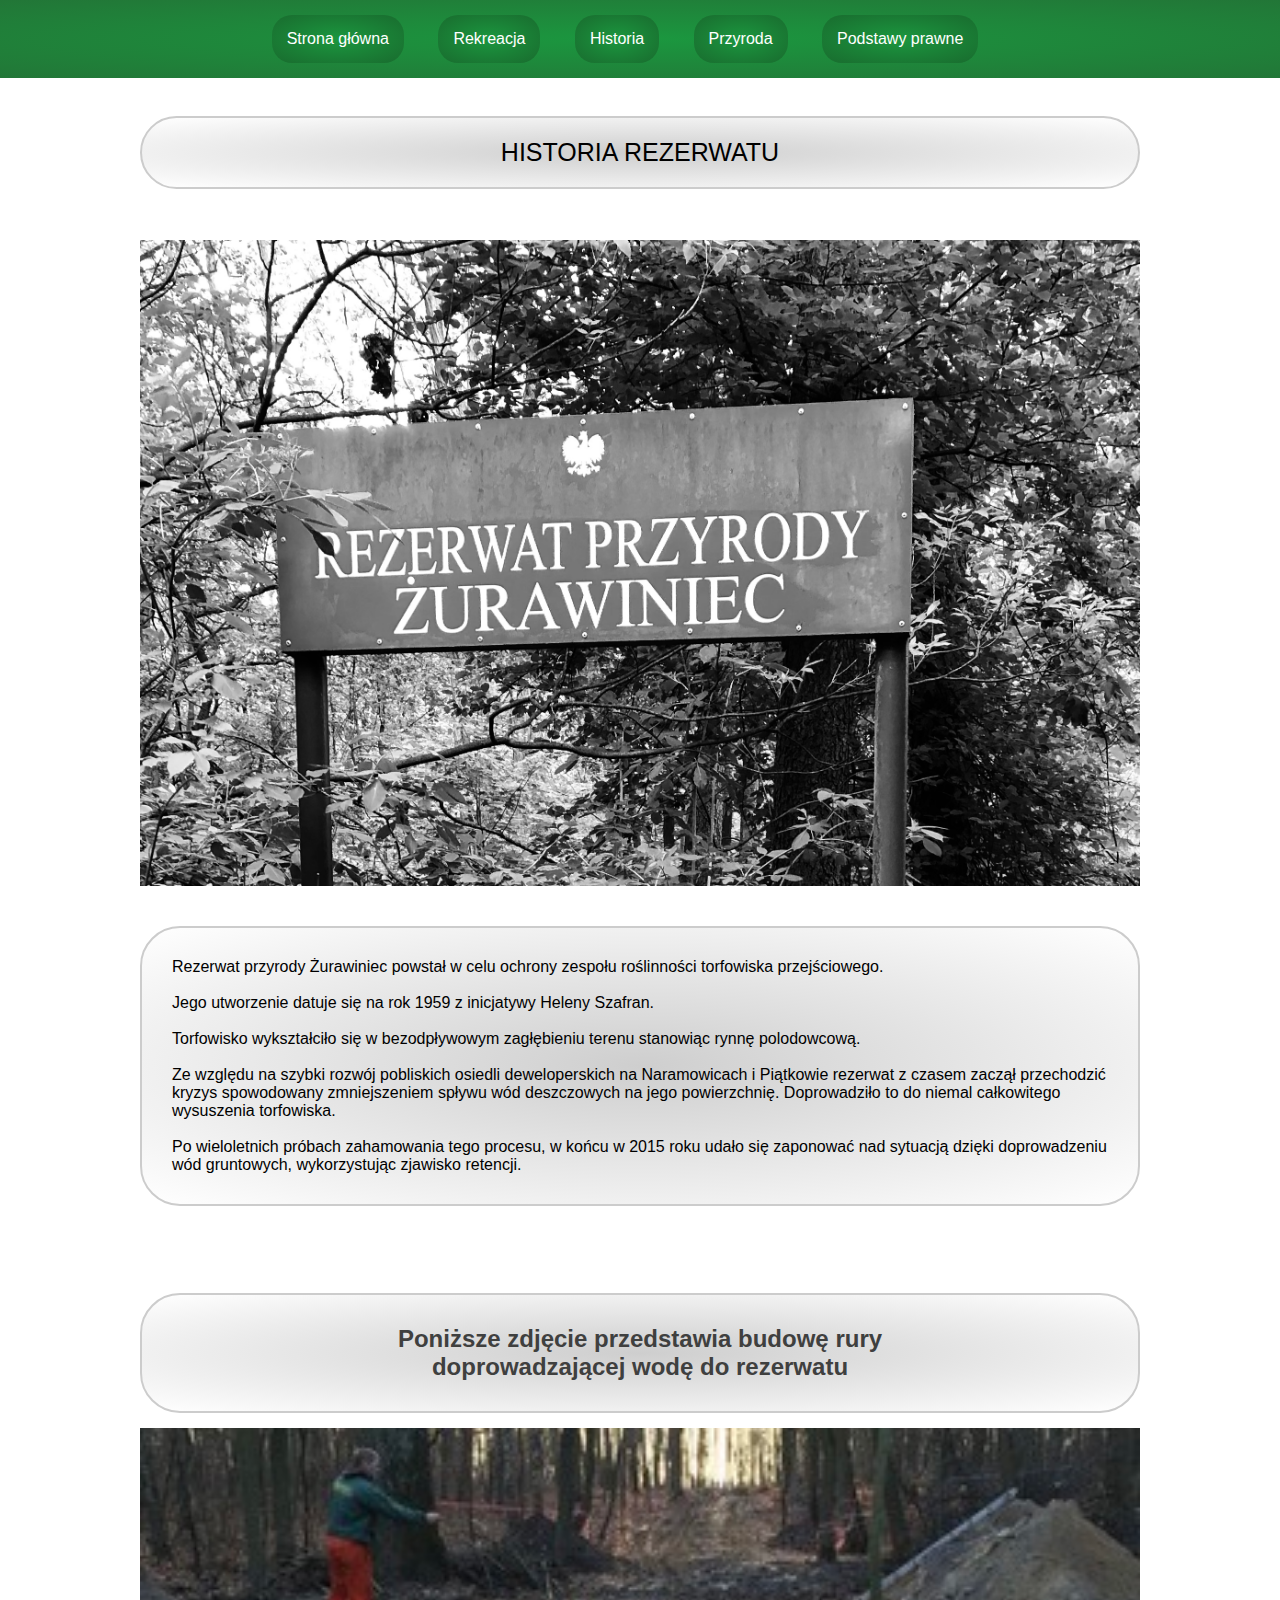
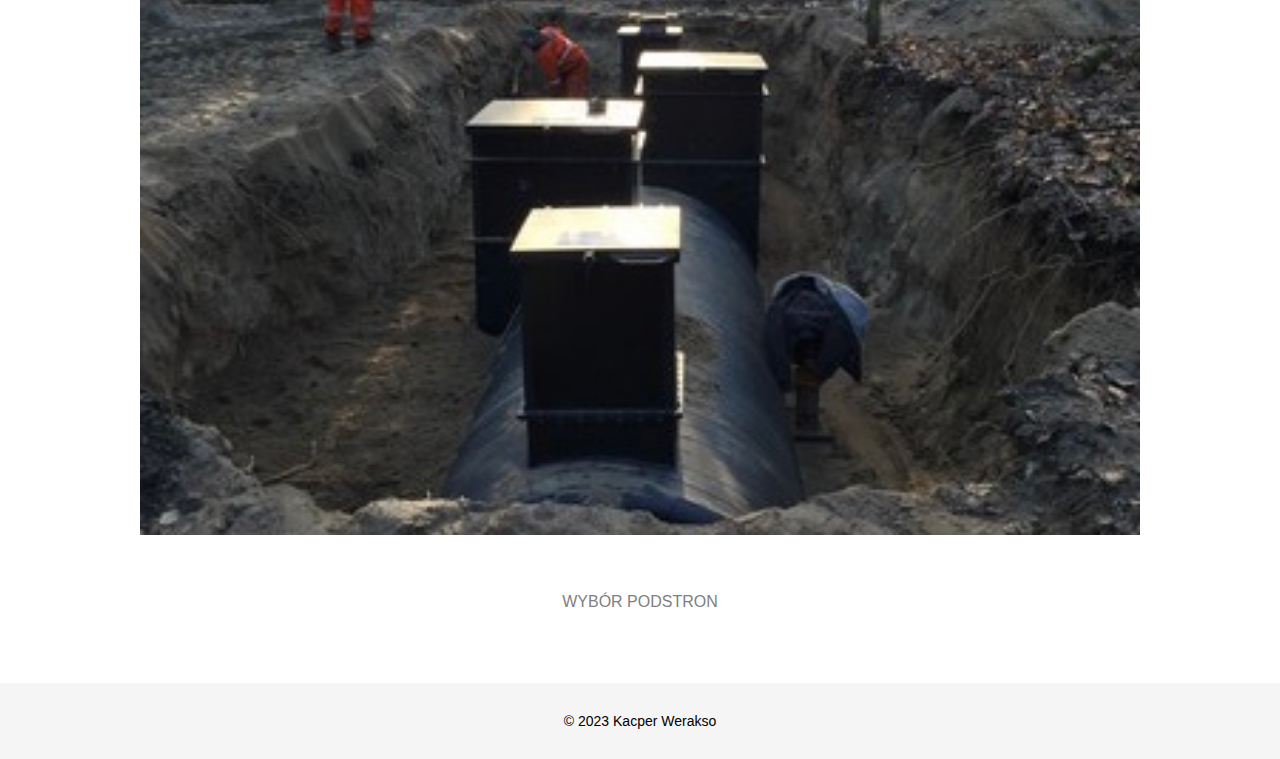
==== historia.html @ ef17aa50 "Add files via upload" ====
<!DOCTYPE html>
<html lang="pl">

<head>
	<meta charset="Utf-8">
	<meta name="viewport" content="initial-scale=0.4, maximum-scale=0.4, width=device-width">
	<title>dokument</title>
	<link href="style.css" rel="stylesheet" type="text/css">

</head>

<body>
	<header class="header">
		<nav class="navigations">
			<a class="navigations__link" href="index.html" id="gora">Strona główna</a>
			<a class="navigations__link" href="rekreacja.html">Rekreacja</a>
			<a class="navigations__link" href="historia.html">Historia</a>
			<a class="navigations__link" href="przyroda.html">Przyroda</a>
			<a class="navigations__link" href="prawo.html">Podstawy prawne</a>
		</nav>
	</header>
	<main class="main">
		<br>
		<header class="obramowka3">
			<h1 class="mainheading">HISTORIA REZERWATU</h1>
		</header>
		<br><br>

		<img class="foto3" src="images/foto3.jpeg" alt="fota3">
		<br><br><br>
		<article class="obramowka2">
			<p class="podinf2">Rezerwat przyrody Żurawiniec powstał w celu ochrony zespołu roślinności torfowiska przejściowego.<br><br>Jego utworzenie datuje się na rok 1959 z inicjatywy Heleny Szafran.<br><br>Torfowisko wykształciło się w bezodpływowym zagłębieniu terenu stanowiąc rynnę polodowcową.<br><br>Ze względu na szybki rozwój pobliskich osiedli deweloperskich na Naramowicach i Piątkowie rezerwat z czasem zaczął przechodzić kryzys spowodowany zmniejszeniem spływu wód deszczowych na jego powierzchnię. Doprowadziło to do niemal całkowitego wysuszenia torfowiska.<br><br>Po wieloletnich próbach zahamowania tego procesu, w końcu w 2015 roku udało się zaponować nad sytuacją dzięki doprowadzeniu wód gruntowych, wykorzystując zjawisko retencji.
		</article>
		<br><br><br><br>
		<article class="obramowka">
			
			<p>
			<h2 class="tytul">Poniższe zdjęcie przedstawia budowę rury<br> doprowadzającej wodę do rezerwatu</h2>
			</p>
		</article>
		<img class="foto8" src="images/foto8.jpeg" alt="fota8">
		<a class="odnosnik" href="#gora"><br><br><br>WYBÓR PODSTRON</a>

		</main>
		<br><br><br><br>
		<article class="footer1">
			<p class="footer1tekst">© 2023 Kacper Werakso</p>
		</article>
	</body>
</html>
---- style.css ----
* {
		font-family: 'Open Sans', sans-serif;
		box-sizing: border-box;
		margin: 0;
		padding: 0;
	}
	
	.body {
		background: "white-space";
		font-family: 'Open Sans', sans-serif;
		
	}

	.h1 {
		color: "dark-green";
	}

	.footer {
		color: silver;
	}

	.main {
		max-width: 1000px;
		margin: 0 auto;
		font-family: 'Open Sans', sans-serif;
		
	}

	.navigations {
		background-image:radial-gradient(rgb(27, 151, 63),rgb(34, 118, 55));
		padding: 15px;
		margin-bottom: 20px;
		text-align: center;
	}

	.navigations__link {
		color: white;
		display: inline-block;
		margin-right: 30px;
		text-decoration: none;
		border-radius: 20px;
		background-image:radial-gradient(rgb(27, 151, 63),rgb(25, 107, 46));
		padding: 15px;
		font-weight: 100;
		
	}
	
	.navigations__link:hover {
		background-image:radial-gradient(rgb(27, 151, 63),rgb(28, 83, 41));
	}

	.navigations__link2 {
		color: white;
		text-align: right;
		margin-right: 40px;
		align-items: right;
		margin-right: 90px;
		text-decoration: none;
		border-radius: 20px;
		background-color: darkolivegreen;
		padding: 15px;

	}

	.obramowka {
		padding: 30px;
		border: 2px #ccc solid;
		margin-bottom: 15px;
		border-radius: 40px;
		background-image:radial-gradient(rgb(206, 206, 206),rgb(255, 255, 255));
	}

	.obramowka2 {
		padding: 30px;
		border: 2px #ccc solid;
		margin-bottom: 15px;
		border-radius: 40px;
		background-image:radial-gradient(rgb(206, 206, 206),rgb(255, 255, 255));
	}

	.obramowka3 {
		padding: 20px;
		border: 2px #ccc solid;
		margin-bottom: 15px;
		border-radius: 40px;
		background-image:radial-gradient(rgb(206, 206, 206),rgb(255, 255, 255));
	}

	.tytul {
		color: #3F403F;
		text-align: center;
	}

	.tekst1 {
		color: maroon;
	}

	.mainheading {
		color: black;
		text-align: center;
		font-weight: 100;
		font-size: 25px;
	}

	.tekst2 {
		background: green;
		color: white;
		padding: 80px;
		border-width: 30px;
		border-radius: 50%;
		display: inline-block;
		margin-right: 90px;
	}

	.foto1 {
		width: 100%;
	}

	.foto2 {
		padding: 20px;
		width: 40%;
		align-items: center;
		display: inline;
		text-align: center;
		margin: auto;
		display: block;
	}


	.foto3 {
		width: 100%;
		align-items: center;
		display: inline;
	}

	.foto4 {
		width: 100%;
		align-items: center;
		display: inline;
	}

	.foto5 {
		width: 100%;
		align-items: center;
		display: inline;
	}

	.foto6 {
		width: 100%;
		align-items: center;
		display: inline;
	}

	.foto7 {
		width: 100%;
		align-items: center;
		display: inline;
	}

	.foto8 {
		width: 100%;
		align-items: center;
		display: inline;
	}

	.odnosnik {
		color: grey;
		align-items: center;
		text-align: center;
		display: block;
		text-decoration: none;
	}

	.podinf {
		text-align: center;
		font-weight: 100;
		line-height: 200%;

	}

	.podinf2 {
		font-family: 'Open Sans', sans-serif;
		font-weight:100;
	}

	.lok {
		text-align: center;
		font-weight: 100;
	}

	.lista {
		margin-left: 30px;
		font-weight: 100;
	}


	body {
		background: white;
		
	}

	.form {
		margin: 50px auto;
		width: 300px;
		padding: 30px 25px;
		background: white;
		
	}

	h1.login-title {
		color: #666;
		margin: 0px auto 25px;
		font-size: 25px;
		font-weight: 300;
		text-align: center;
	}

	.link {
		color: #666;
		font-size: 15px;
		text-align: center;
		margin-bottom: 0px;
		
	}

	.link a {
		color: #666;
	}

	h3 {
		font-weight: normal;
		text-align: center;
	}

	.tekst3 {
		background-image:radial-gradient(rgb(27, 151, 63),rgb(34, 118, 55));
		color: white;
		padding: 30px;
		border-width: center;
		border-radius: 50px 20px;
		display: inline-block;
		margin: 20px;
		text-align: center;
		font-weight: 100;
	}

	.artykuly {
		text-align: center;
	}

	.footer1 {
		text-align: center;
		background-color: whitesmoke;
		padding: 30px;
		
	}

	.footer1tekst {
		font-weight: 100;
		font-size: 14px;
	}

	@media (max-width: 600px) {
		.navigations__link {
			font-size: 13px;
			margin-right: 2px;
			width: 18%;
			text-align: center;
		}}
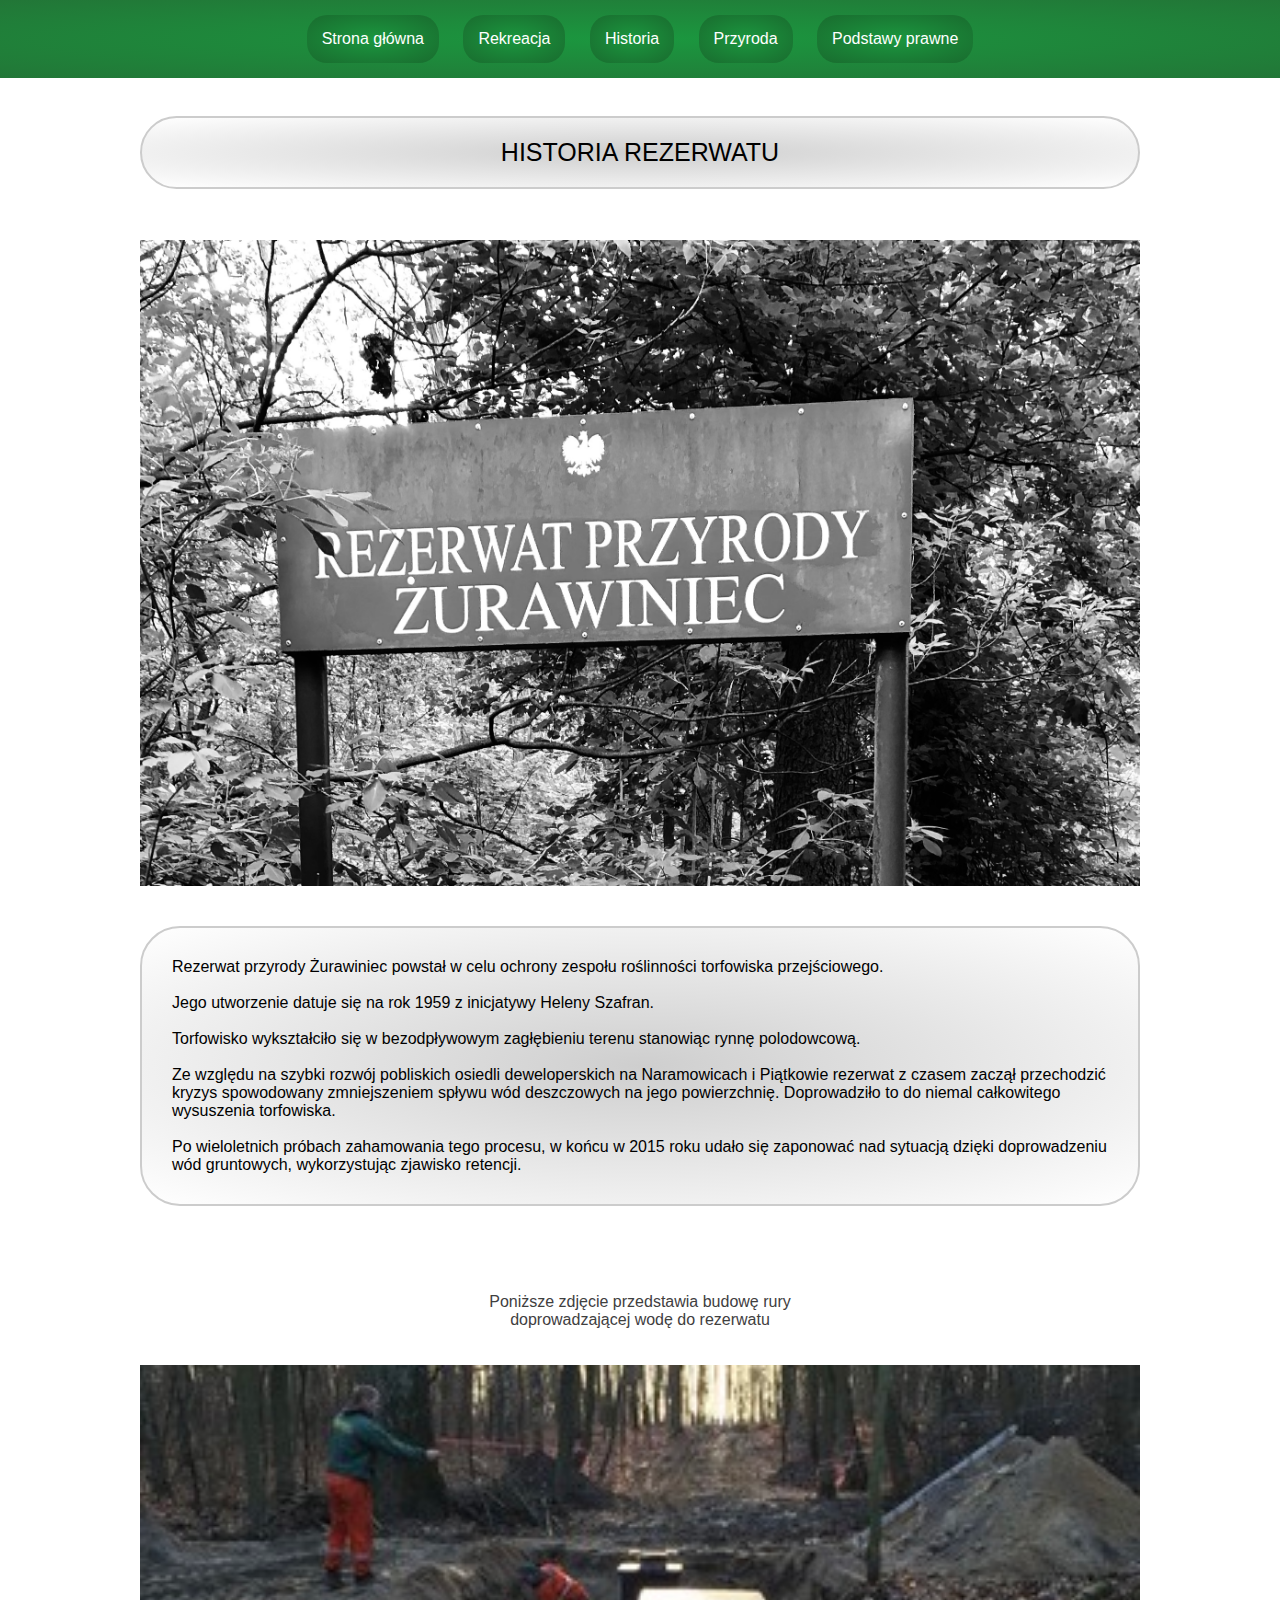
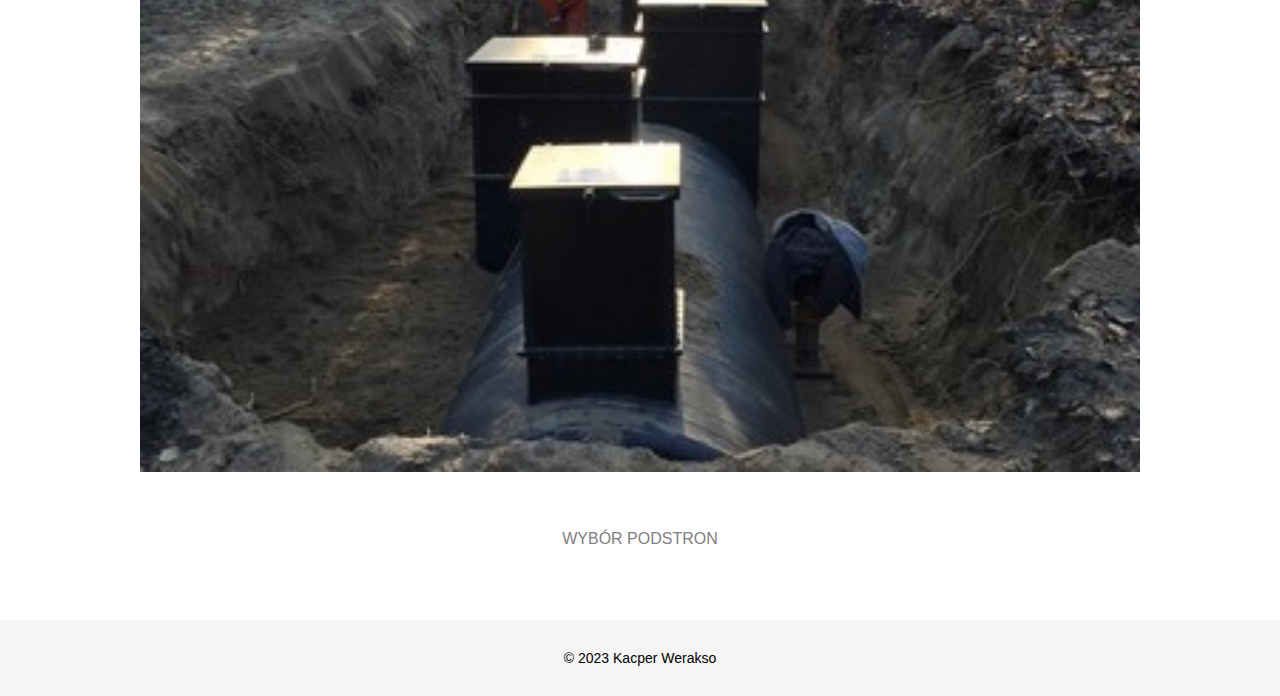
==== commit c82ead04: "RWD improve" ====
--- a/historia.html
+++ b/historia.html
@@ -3,8 +3,8 @@
 
 <head>
 	<meta charset="Utf-8">
-	<meta name="viewport" content="initial-scale=0.4, maximum-scale=0.4, width=device-width">
-	<title>dokument</title>
+	<meta name="viewport" content="width=device-width, initial-scale=1.0">
+	<title>Historia</title>
 	<link href="style.css" rel="stylesheet" type="text/css">
 
 </head>
@@ -32,12 +32,12 @@
 			<p class="podinf2">Rezerwat przyrody Żurawiniec powstał w celu ochrony zespołu roślinności torfowiska przejściowego.<br><br>Jego utworzenie datuje się na rok 1959 z inicjatywy Heleny Szafran.<br><br>Torfowisko wykształciło się w bezodpływowym zagłębieniu terenu stanowiąc rynnę polodowcową.<br><br>Ze względu na szybki rozwój pobliskich osiedli deweloperskich na Naramowicach i Piątkowie rezerwat z czasem zaczął przechodzić kryzys spowodowany zmniejszeniem spływu wód deszczowych na jego powierzchnię. Doprowadziło to do niemal całkowitego wysuszenia torfowiska.<br><br>Po wieloletnich próbach zahamowania tego procesu, w końcu w 2015 roku udało się zaponować nad sytuacją dzięki doprowadzeniu wód gruntowych, wykorzystując zjawisko retencji.
 		</article>
 		<br><br><br><br>
-		<article class="obramowka">
+		<article class="obramowkaInfo">
 			
 			<p>
-			<h2 class="tytul">Poniższe zdjęcie przedstawia budowę rury<br> doprowadzającej wodę do rezerwatu</h2>
+			<p class="tytul">Poniższe zdjęcie przedstawia budowę rury<br> doprowadzającej wodę do rezerwatu</p>
 			</p>
-		</article>
+		</article><br><br>
 		<img class="foto8" src="images/foto8.jpeg" alt="fota8">
 		<a class="odnosnik" href="#gora"><br><br><br>WYBÓR PODSTRON</a>
 
--- a/style.css
+++ b/style.css
@@ -6,9 +6,8 @@
 	}
 	
 	.body {
-		background: "white-space";
 		font-family: 'Open Sans', sans-serif;
-		
+		background: linear-gradient(to right, #c5c5c5, white, white, white, white, white, white, white, white, white, white, white, white, #c5c5c5);
 	}
 
 	.h1 {
@@ -23,7 +22,7 @@
 		max-width: 1000px;
 		margin: 0 auto;
 		font-family: 'Open Sans', sans-serif;
-		
+		background-color: white;
 	}
 
 	.navigations {
@@ -36,13 +35,13 @@
 	.navigations__link {
 		color: white;
 		display: inline-block;
-		margin-right: 30px;
 		text-decoration: none;
 		border-radius: 20px;
 		background-image:radial-gradient(rgb(27, 151, 63),rgb(25, 107, 46));
 		padding: 15px;
 		font-weight: 100;
-		
+		margin-left: 10px;
+		margin-right: 10px;
 	}
 	
 	.navigations__link:hover {
@@ -69,6 +68,14 @@
 		border-radius: 40px;
 		background-image:radial-gradient(rgb(206, 206, 206),rgb(255, 255, 255));
 	}
+	
+	.obramowka6 {
+		padding: 30px;
+		border: 2px #ccc solid;
+		margin-bottom: 15px;
+		border-radius: 40px;
+		background-image:radial-gradient(rgb(206, 206, 206),rgb(255, 255, 255));
+	}
 
 	.obramowka2 {
 		padding: 30px;
@@ -193,7 +200,6 @@
 		font-weight: 100;
 	}
 
-
 	body {
 		background: white;
 		
@@ -259,12 +265,79 @@
 		font-weight: 100;
 		font-size: 14px;
 	}
-
-	@media (max-width: 600px) {
+	
+	.obramowkaInfo {
+		width: 70%;
+		margin-left: auto;
+		margin-right: auto;
+	}
+
+	@media (max-width: 500px) {
 		.navigations__link {
-			font-size: 13px;
-			margin-right: 2px;
-			width: 18%;
+			font-size: 12px;
 			text-align: center;
-		}}
-
+			line-height: 10px;
+			margin-top: 10px;
+		}
+		.obramowka3 {
+			width: 300px;
+			text-align: center;
+			margin-left: auto;
+			margin-right: auto;
+		}
+		.mainheading {
+			font-size: 20px;
+		}
+		.tytul {
+			font-size: 20px;
+		}
+		.foto2 {
+			width: 250px;
+		}
+		.tekst3 {
+			font-size: 14px;
+		}
+		.podinf2 {
+			font-size: 15px;
+			line-height: 22px;
+		}
+		.obramowka2 {
+			border-radius: 0px;
+		}
+		.obramowka {
+			border-radius: 0px;
+		}
+		.lista {
+			font-size: 20px;
+			line-height: 30px;
+		}
+		.body {
+			background: linear-gradient(to right, white, white, white, white, white, white, white, white, white, white, white, white, white, white);
+		}
+	}
+	@media (min-width: 1300px) and (max-width: 2000px) {
+		.ullista {
+			margin-bottom: 50px;
+			font-size: 25px;
+			line-height: 35px;
+		}
+		.navigations__link {
+			font-size: 20px;
+			text-align: center;
+			line-height: 10px;
+			margin-top: 10px;
+			padding: 25px;
+			border-radius: 50px;
+			margin-left: 25px;
+			margin-right: 25px;
+		}
+		.tytul {
+			font-size: 27px;
+			margin-bottom: 20px;
+		}
+		.podinf2 {
+			font-size: 22px;
+			line-height: 30px;
+		}
+		
+	}
